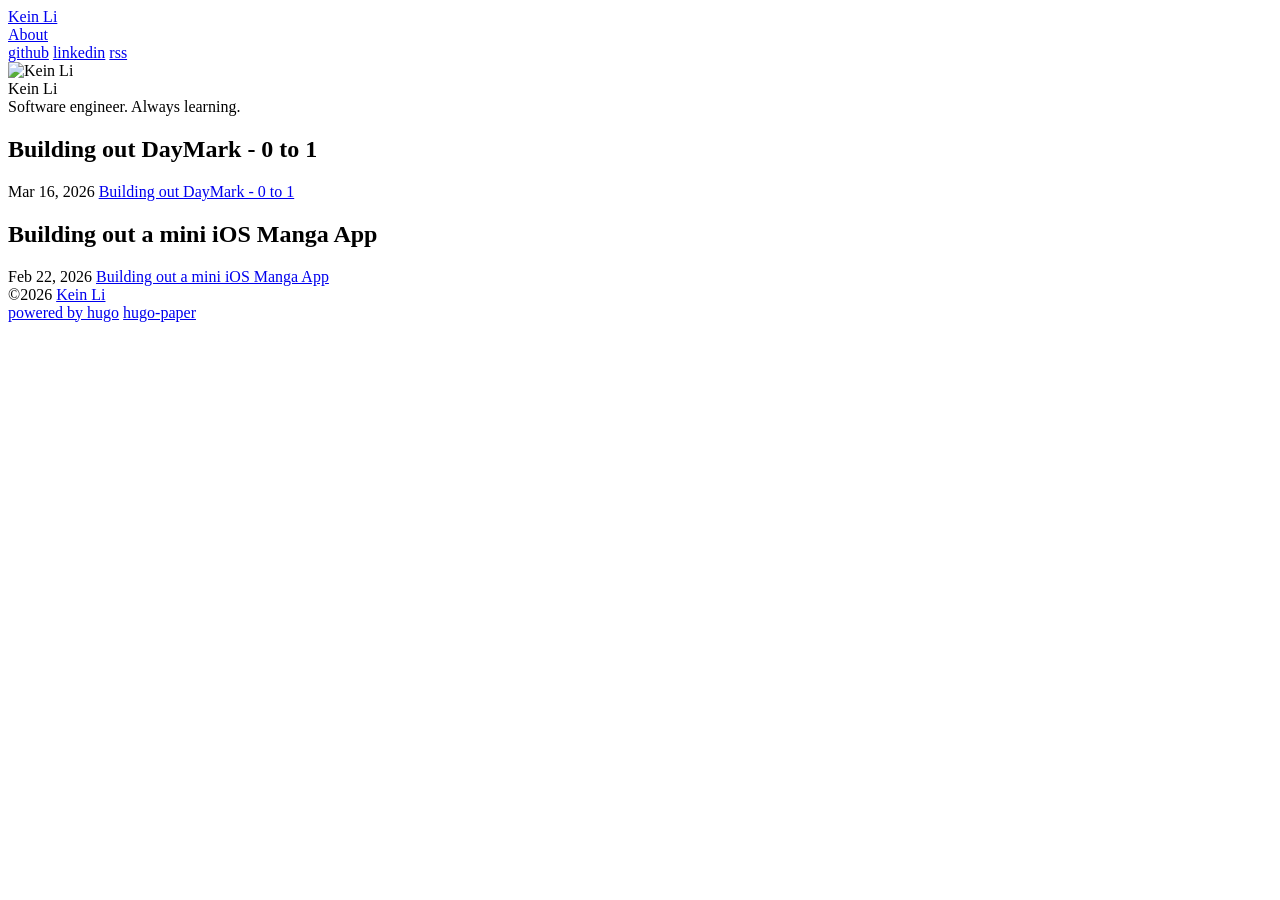
==== public/index.html @ eba1d356 "feat: daymark images and post" ====
<!doctype html>







<html
  class="not-ready lg:text-base"
  style="--bg:#faf8f1"
  lang="en-us"
  dir="ltr"
><head><script src="/livereload.js?mindelay=10&amp;v=2&amp;port=1313&amp;path=livereload" data-no-instant defer></script>
  <meta charset="utf-8" />
  <meta http-equiv="X-UA-Compatible" content="IE=edge" />
  <meta name="viewport" content="width=device-width, initial-scale=1, shrink-to-fit=no" />

  
  <title>Kein Li</title>

  
  <meta name="theme-color" />

  
  <meta name="description" content="A personal blog" />
  <meta name="author" content="Kein Li" /><link rel="preload stylesheet" as="style" href="http://localhost:1313/main.min.e86ae67e01e2d2055106abf72be7357c950191060e5f159f24e2790fd8237e8c.css" integrity="sha256-6GrmfgHi0gVRBqv3K&#43;c1fJUBkQYOXxWfJOJ5D9gjfow=" />

  
  <link rel="preload" as="image" href="http://localhost:1313/theme.svg" />

  <link rel="preload" as="image" href="https://github.com/kein-1.png" />

  <link rel="preload" as="image" href="http://localhost:1313/github.svg" /><link rel="preload" as="image" href="http://localhost:1313/linkedin.svg" /><link rel="preload" as="image" href="http://localhost:1313/rss.svg" />

  <link
  rel="stylesheet"
  href="https://cdn.jsdelivr.net/npm/katex@0.16.7/dist/katex.min.css"
  integrity="sha384-3UiQGuEI4TTMaFmGIZumfRPtfKQ3trwQE2JgosJxCnGmQpL/lJdjpcHkaaFwHlcI"
  crossorigin="anonymous"
/>
<script
  defer
  src="https://cdn.jsdelivr.net/npm/katex@0.16.7/dist/katex.min.js"
  integrity="sha384-G0zcxDFp5LWZtDuRMnBkk3EphCK1lhEf4UEyEM693ka574TZGwo4IWwS6QLzM/2t"
  crossorigin="anonymous"
></script>
<script
  defer
  src="https://cdn.jsdelivr.net/npm/katex@0.16.7/dist/contrib/auto-render.min.js"
  integrity="sha384-+VBxd3r6XgURycqtZ117nYw44OOcIax56Z4dCRWbxyPt0Koah1uHoK0o4+/RRE05"
  crossorigin="anonymous"
></script><script>
  document.addEventListener('DOMContentLoaded', () =>
    renderMathInElement(document.body, {
      
      
      delimiters: [
        { left: '$$', right: '$$', display: true },
        { left: '$', right: '$', display: false },
      ],
      
      throwOnError: false,
    }),
  );
</script>


  
  <link rel="icon" href="http://localhost:1313/favicon.ico" />
  <link rel="apple-touch-icon" href="http://localhost:1313/apple-touch-icon.png" />



  <meta name="generator" content="Hugo 0.157.0">
</head><body
    class="bg-(--bg) text-black antialiased duration-200 ease-out [-webkit-tap-highlight-color:transparent] dark:text-white"
  ><header
  class="mx-auto flex h-[4.5rem] max-w-(--w) px-8 whitespace-nowrap lg:justify-center"
>
  <div class="relative z-50 flex items-center ltr:mr-auto rtl:ml-auto">
    <a
      class="-translate-y-[1px] text-2xl font-medium"
      href="http://localhost:1313/"
      >Kein Li</a
    >
    <div
      class="btn-dark text-[0px] ltr:ml-4 rtl:mr-4 h-6 w-6 shrink-0 cursor-pointer [background:url(./theme.svg)_left_center/cover_no-repeat] dark:invert dark:[background-position:right]"
      role="button"
      aria-label="Dark"
    ></div>
  </div>

  <div
    class="btn-menu relative z-50 flex h-[4.5rem] w-[5rem] shrink-0 cursor-pointer flex-col items-center justify-center gap-2.5 lg:hidden ltr:-mr-8 rtl:-ml-8"
    role="button"
    aria-label="Menu"
  ></div>

  <script>
    
    const htmlClass = document.documentElement.classList;
    setTimeout(() => {
      htmlClass.remove('not-ready');
    }, 10);

    
    const btnMenu = document.querySelector('.btn-menu');
    btnMenu.addEventListener('click', () => {
      htmlClass.toggle('open');
    });

    
    const metaTheme = document.querySelector('meta[name="theme-color"]');
    const lightBg = '#faf8f1'.replace(/"/g, '');
    const setDark = (isDark) => {
      metaTheme.setAttribute('content', isDark ? "rgb(0 0 0 / 85%)" : lightBg);
      htmlClass[isDark ? 'add' : 'remove']('dark');
      localStorage.setItem('dark', isDark);
    };

    
    const darkScheme = window.matchMedia('(prefers-color-scheme: dark)');
    if (htmlClass.contains('dark')) {
      setDark(true);
    } else {
      const darkVal = localStorage.getItem('dark');
      setDark(darkVal ? darkVal === 'true' : darkScheme.matches);
    }

    
    darkScheme.addEventListener('change', (event) => {
      setDark(event.matches);
    });

    
    const btnDark = document.querySelector('.btn-dark');
    btnDark.addEventListener('click', () => {
      setDark(localStorage.getItem('dark') !== 'true');
    });
  </script>

  <div
    class="nav-wrapper fixed inset-x-0 top-full z-40 flex h-full flex-col justify-center bg-(--bg) pb-16 duration-200 select-none lg:static lg:h-auto lg:flex-row lg:bg-transparent! lg:pb-0 lg:transition-none"
  ><nav
      class="lg:ml-12 lg:flex lg:flex-row lg:items-center lg:space-x-10 rtl:space-x-reverse"
    ><a
        class="block text-center text-xl leading-[5rem] lg:text-base lg:font-normal"
        href="/about/"
        >About</a
      ></nav><nav
      class="mt-12 flex justify-center space-x-10 lg:mt-0 lg:items-center ltr:lg:ml-14 rtl:space-x-reverse rtl:lg:mr-14 dark:invert"
    >
      <a
        class="h-7 w-7 text-[0px] [background:var(--url)_center_center/cover_no-repeat] lg:h-6 lg:w-6"
        style="--url: url(./github.svg)"
        href="https://github.com/kein-1"
        target="_blank"
        rel="me"
      >github</a>
      <a
        class="h-7 w-7 text-[0px] [background:var(--url)_center_center/cover_no-repeat] lg:h-6 lg:w-6"
        style="--url: url(./linkedin.svg)"
        href="https://linkedin.com/in/keinli"
        target="_blank"
        rel="me"
      >linkedin</a>
      <a
        class="h-7 w-7 text-[0px] [background:var(--url)_center_center/cover_no-repeat] lg:h-6 lg:w-6"
        style="--url: url(./rss.svg)"
        href="http://localhost:1313/index.xml"
        target="_blank"
        rel="alternate"
      >rss</a>
    </nav>
  </div>
</header>
<main
      class="prose prose-neutral dark:prose-invert relative mx-auto min-h-[calc(100vh-9rem)] max-w-(--w) px-8 pt-14 pb-16"
    >

<div class="-mt-2 mb-12 flex items-center"><div
    class="h-24 w-24 shrink-0 rounded-full border-[0.5px] border-black/10 bg-white/50  ltr:mr-5 ltr:-ml-1 rtl:-mr-1 rtl:ml-5 dark:bg-white/90!">
    <img class="not-prose my-0 h-full w-full rounded-full bg-black/5! hover:animate-spin dark:bg-black/80!"
      src="https://github.com/kein-1.png" alt="Kein Li" />
  </div><div>
    <div class="mt-3 mb-1 text-2xl font-medium text-black dark:text-white">Kein Li</div>
    <div class="break-words">Software engineer. Always learning.</div>
  </div></div><section class="relative my-10 first-of-type:mt-0 last-of-type:mb-0"><h2 class="my-0!">Building out DayMark - 0 to 1</h2>
  <time class="text-xs antialiased opacity-60">Mar 16, 2026</time>
  <a class="absolute inset-0 text-[0px]" href="http://localhost:1313/posts/daymark-app/">Building out DayMark - 0 to 1</a>
</section>

<section class="relative my-10 first-of-type:mt-0 last-of-type:mb-0"><h2 class="my-0!">Building out a mini iOS Manga App</h2>
  <time class="text-xs antialiased opacity-60">Feb 22, 2026</time>
  <a class="absolute inset-0 text-[0px]" href="http://localhost:1313/posts/manga-app/">Building out a mini iOS Manga App</a>
</section></main><footer
  class="mx-auto flex h-[4.5rem] max-w-(--w) items-center px-8 text-xs tracking-wider uppercase opacity-60"
>
  <div class="mr-auto">&copy;2026
    <a class="link" href="http://localhost:1313/">Kein Li</a></div>
  <a class="link mx-6" href="https://gohugo.io/" rel="noopener" target="_blank"
    >powered by hugo️️</a
  >️
  <a
    class="link"
    href="https://github.com/nanxiaobei/hugo-paper"
    rel="noopener"
    target="_blank"
    >hugo-paper</a
  >
</footer>
</body>
</html>
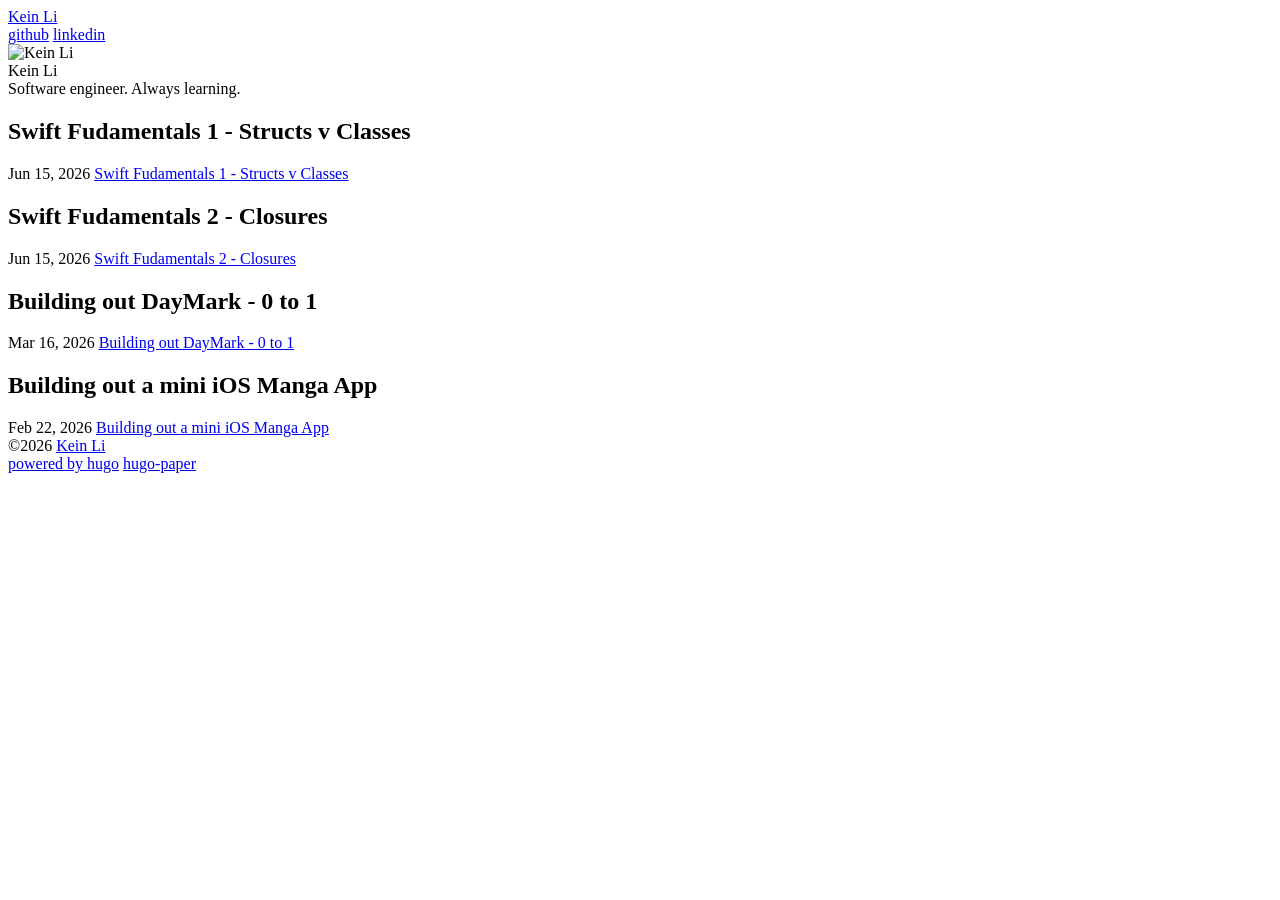
==== commit 79deec2c: "update to site" ====
--- a/public/index.html
+++ b/public/index.html
@@ -31,7 +31,7 @@
 
   <link rel="preload" as="image" href="https://github.com/kein-1.png" />
 
-  <link rel="preload" as="image" href="http://localhost:1313/github.svg" /><link rel="preload" as="image" href="http://localhost:1313/linkedin.svg" /><link rel="preload" as="image" href="http://localhost:1313/rss.svg" />
+  <link rel="preload" as="image" href="http://localhost:1313/github.svg" /><link rel="preload" as="image" href="http://localhost:1313/linkedin.svg" />
 
   <link
   rel="stylesheet"
@@ -143,12 +143,6 @@
   <div
     class="nav-wrapper fixed inset-x-0 top-full z-40 flex h-full flex-col justify-center bg-(--bg) pb-16 duration-200 select-none lg:static lg:h-auto lg:flex-row lg:bg-transparent! lg:pb-0 lg:transition-none"
   ><nav
-      class="lg:ml-12 lg:flex lg:flex-row lg:items-center lg:space-x-10 rtl:space-x-reverse"
-    ><a
-        class="block text-center text-xl leading-[5rem] lg:text-base lg:font-normal"
-        href="/about/"
-        >About</a
-      ></nav><nav
       class="mt-12 flex justify-center space-x-10 lg:mt-0 lg:items-center ltr:lg:ml-14 rtl:space-x-reverse rtl:lg:mr-14 dark:invert"
     >
       <a
@@ -165,13 +159,6 @@
         target="_blank"
         rel="me"
       >linkedin</a>
-      <a
-        class="h-7 w-7 text-[0px] [background:var(--url)_center_center/cover_no-repeat] lg:h-6 lg:w-6"
-        style="--url: url(./rss.svg)"
-        href="http://localhost:1313/index.xml"
-        target="_blank"
-        rel="alternate"
-      >rss</a>
     </nav>
   </div>
 </header>
@@ -186,7 +173,17 @@
   </div><div>
     <div class="mt-3 mb-1 text-2xl font-medium text-black dark:text-white">Kein Li</div>
     <div class="break-words">Software engineer. Always learning.</div>
-  </div></div><section class="relative my-10 first-of-type:mt-0 last-of-type:mb-0"><h2 class="my-0!">Building out DayMark - 0 to 1</h2>
+  </div></div><section class="relative my-10 first-of-type:mt-0 last-of-type:mb-0"><h2 class="my-0!">Swift Fudamentals 1 - Structs v Classes</h2>
+  <time class="text-xs antialiased opacity-60">Jun 15, 2026</time>
+  <a class="absolute inset-0 text-[0px]" href="http://localhost:1313/posts/structs-v-class/">Swift Fudamentals 1 - Structs v Classes</a>
+</section>
+
+<section class="relative my-10 first-of-type:mt-0 last-of-type:mb-0"><h2 class="my-0!">Swift Fudamentals 2 - Closures</h2>
+  <time class="text-xs antialiased opacity-60">Jun 15, 2026</time>
+  <a class="absolute inset-0 text-[0px]" href="http://localhost:1313/posts/closures/">Swift Fudamentals 2 - Closures</a>
+</section>
+
+<section class="relative my-10 first-of-type:mt-0 last-of-type:mb-0"><h2 class="my-0!">Building out DayMark - 0 to 1</h2>
   <time class="text-xs antialiased opacity-60">Mar 16, 2026</time>
   <a class="absolute inset-0 text-[0px]" href="http://localhost:1313/posts/daymark-app/">Building out DayMark - 0 to 1</a>
 </section>
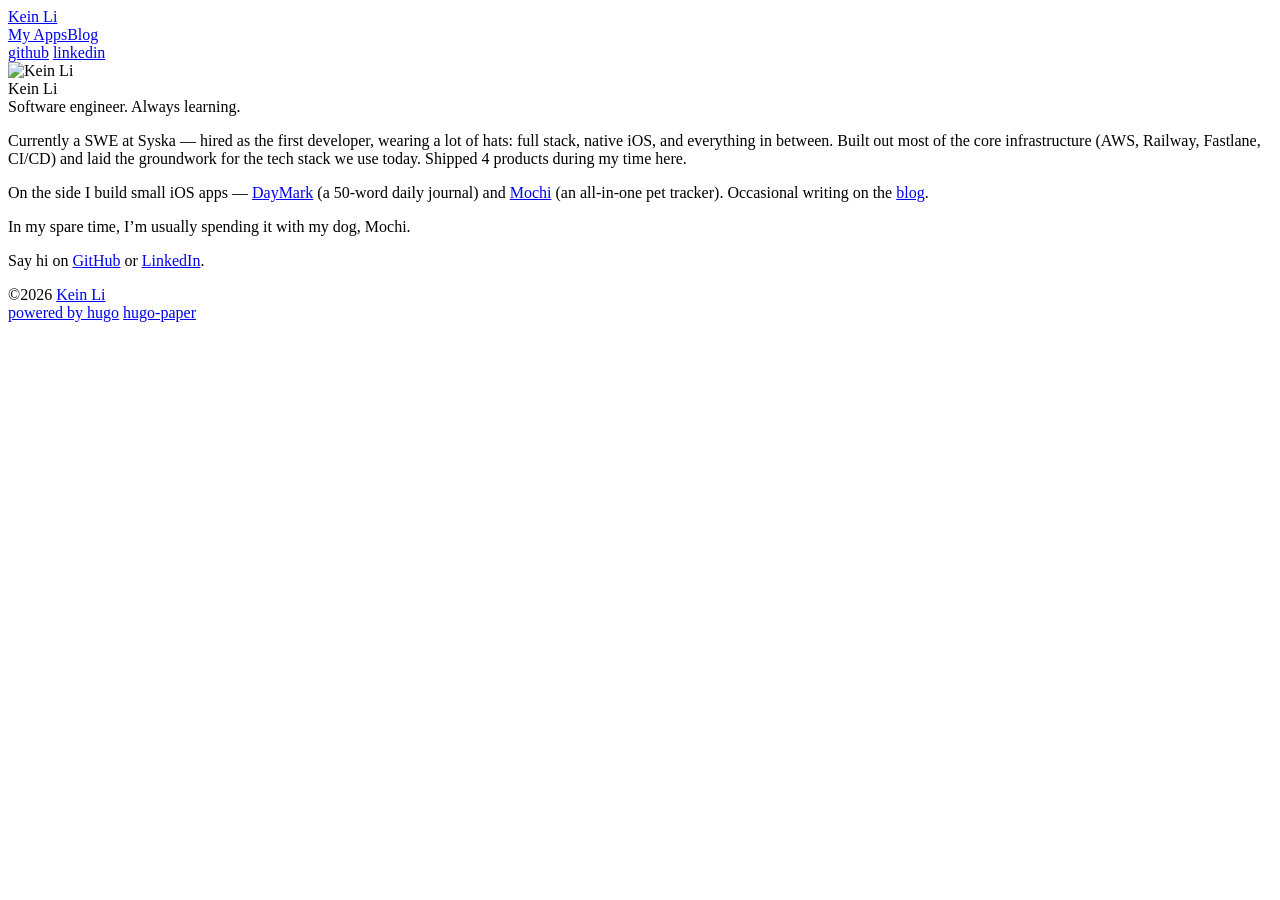
==== commit f80165ee: "fix: site" ====
--- a/public/index.html
+++ b/public/index.html
@@ -143,7 +143,18 @@
   <div
     class="nav-wrapper fixed inset-x-0 top-full z-40 flex h-full flex-col justify-center bg-(--bg) pb-16 duration-200 select-none lg:static lg:h-auto lg:flex-row lg:bg-transparent! lg:pb-0 lg:transition-none"
   ><nav
-      class="mt-12 flex justify-center space-x-10 lg:mt-0 lg:items-center ltr:lg:ml-14 rtl:space-x-reverse rtl:lg:mr-14 dark:invert"
+      class="lg:ml-12 lg:flex lg:flex-row lg:items-center lg:space-x-10 rtl:space-x-reverse"
+    ><a
+        class="block text-center text-xl leading-[5rem] lg:text-base lg:font-normal"
+        href="/apps/"
+        >My Apps</a
+      ><a
+        class="block text-center text-xl leading-[5rem] lg:text-base lg:font-normal"
+        href="/posts/"
+        >Blog</a
+      ></nav><nav
+      class="mt-12 flex justify-center lg:mt-0 lg:items-center ltr:lg:ml-14 rtl:lg:mr-14 dark:invert"
+      style="gap: 1.25rem"
     >
       <a
         class="h-7 w-7 text-[0px] [background:var(--url)_center_center/cover_no-repeat] lg:h-6 lg:w-6"
@@ -164,34 +175,18 @@
 </header>
 <main
       class="prose prose-neutral dark:prose-invert relative mx-auto min-h-[calc(100vh-9rem)] max-w-(--w) px-8 pt-14 pb-16"
-    >
-
-<div class="-mt-2 mb-12 flex items-center"><div
-    class="h-24 w-24 shrink-0 rounded-full border-[0.5px] border-black/10 bg-white/50  ltr:mr-5 ltr:-ml-1 rtl:-mr-1 rtl:ml-5 dark:bg-white/90!">
+    ><div class="-mt-2 mb-12 flex items-center"><div
+    class="h-24 w-24 shrink-0 rounded-full border-[0.5px] border-black/10 bg-white/50 ltr:mr-5 ltr:-ml-1 rtl:-mr-1 rtl:ml-5 dark:bg-white/90!">
     <img class="not-prose my-0 h-full w-full rounded-full bg-black/5! hover:animate-spin dark:bg-black/80!"
       src="https://github.com/kein-1.png" alt="Kein Li" />
   </div><div>
     <div class="mt-3 mb-1 text-2xl font-medium text-black dark:text-white">Kein Li</div>
     <div class="break-words">Software engineer. Always learning.</div>
-  </div></div><section class="relative my-10 first-of-type:mt-0 last-of-type:mb-0"><h2 class="my-0!">Swift Fudamentals 1 - Structs v Classes</h2>
-  <time class="text-xs antialiased opacity-60">Jun 15, 2026</time>
-  <a class="absolute inset-0 text-[0px]" href="http://localhost:1313/posts/structs-v-class/">Swift Fudamentals 1 - Structs v Classes</a>
-</section>
-
-<section class="relative my-10 first-of-type:mt-0 last-of-type:mb-0"><h2 class="my-0!">Swift Fudamentals 2 - Closures</h2>
-  <time class="text-xs antialiased opacity-60">Jun 15, 2026</time>
-  <a class="absolute inset-0 text-[0px]" href="http://localhost:1313/posts/closures/">Swift Fudamentals 2 - Closures</a>
-</section>
-
-<section class="relative my-10 first-of-type:mt-0 last-of-type:mb-0"><h2 class="my-0!">Building out DayMark - 0 to 1</h2>
-  <time class="text-xs antialiased opacity-60">Mar 16, 2026</time>
-  <a class="absolute inset-0 text-[0px]" href="http://localhost:1313/posts/daymark-app/">Building out DayMark - 0 to 1</a>
-</section>
-
-<section class="relative my-10 first-of-type:mt-0 last-of-type:mb-0"><h2 class="my-0!">Building out a mini iOS Manga App</h2>
-  <time class="text-xs antialiased opacity-60">Feb 22, 2026</time>
-  <a class="absolute inset-0 text-[0px]" href="http://localhost:1313/posts/manga-app/">Building out a mini iOS Manga App</a>
-</section></main><footer
+  </div></div><p>Currently a SWE at Syska — hired as the first developer, wearing a lot of hats: full stack, native iOS, and everything in between. Built out most of the core infrastructure (AWS, Railway, Fastlane, CI/CD) and laid the groundwork for the tech stack we use today. Shipped 4 products during my time here.</p>
+<p>On the side I build small iOS apps — <a href="/apps/">DayMark</a> (a 50-word daily journal) and <a href="/apps/">Mochi</a> (an all-in-one pet tracker). Occasional writing on the <a href="/posts/">blog</a>.</p>
+<p>In my spare time, I&rsquo;m usually spending it with my dog, Mochi.</p>
+<p>Say hi on <a href="https://github.com/kein-1">GitHub</a> or <a href="https://linkedin.com/in/keinli">LinkedIn</a>.</p>
+</main><footer
   class="mx-auto flex h-[4.5rem] max-w-(--w) items-center px-8 text-xs tracking-wider uppercase opacity-60"
 >
   <div class="mr-auto">&copy;2026
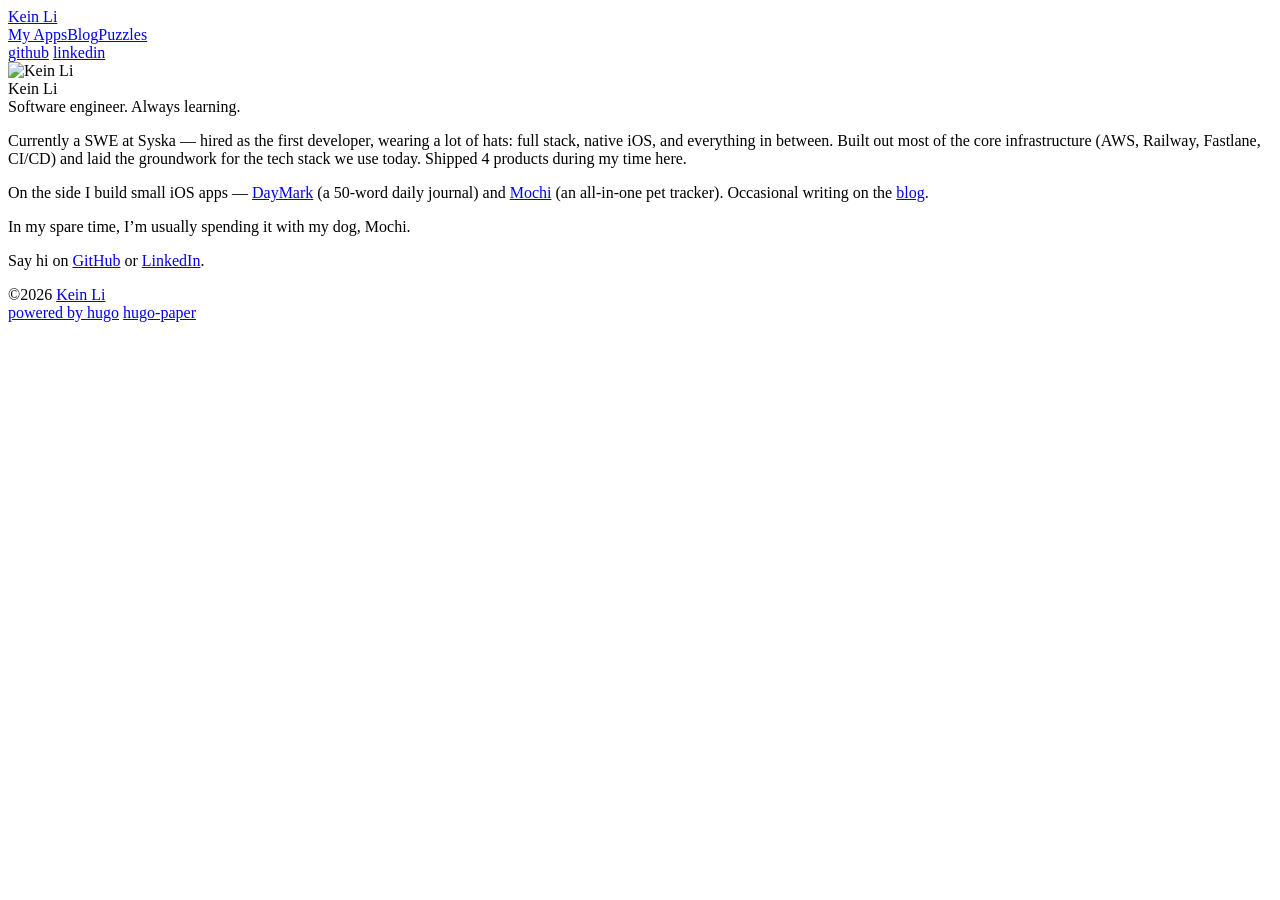
==== commit 0ad37d57: "feat: site updates" ====
--- a/public/index.html
+++ b/public/index.html
@@ -152,6 +152,10 @@
         class="block text-center text-xl leading-[5rem] lg:text-base lg:font-normal"
         href="/posts/"
         >Blog</a
+      ><a
+        class="block text-center text-xl leading-[5rem] lg:text-base lg:font-normal"
+        href="/puzzles/"
+        >Puzzles</a
       ></nav><nav
       class="mt-12 flex justify-center lg:mt-0 lg:items-center ltr:lg:ml-14 rtl:lg:mr-14 dark:invert"
       style="gap: 1.25rem"
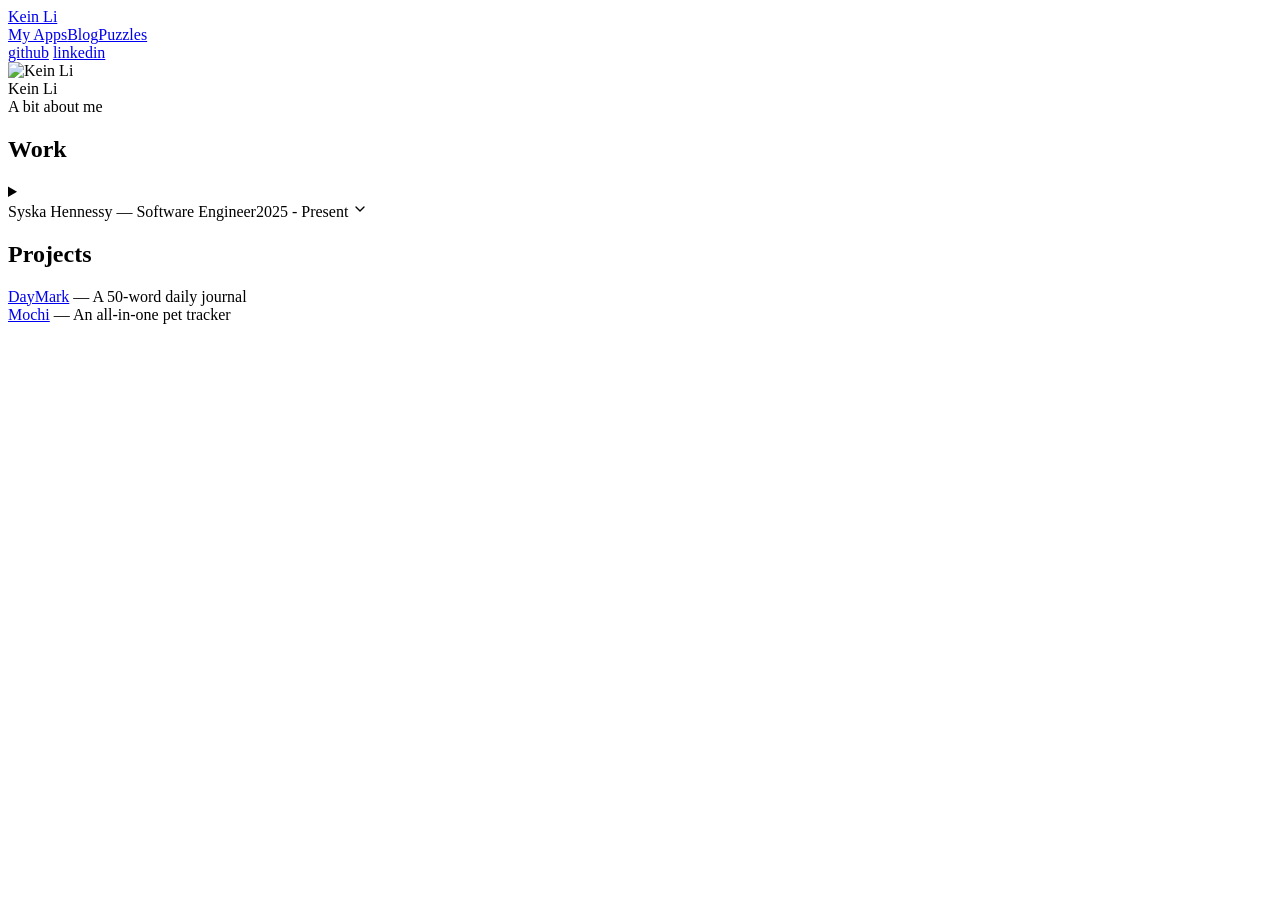
==== commit a597d636: "updates" ====
--- a/public/index.html
+++ b/public/index.html
@@ -24,7 +24,7 @@
 
   
   <meta name="description" content="A personal blog" />
-  <meta name="author" content="Kein Li" /><link rel="preload stylesheet" as="style" href="http://localhost:1313/main.min.e86ae67e01e2d2055106abf72be7357c950191060e5f159f24e2790fd8237e8c.css" integrity="sha256-6GrmfgHi0gVRBqv3K&#43;c1fJUBkQYOXxWfJOJ5D9gjfow=" />
+  <meta name="author" content="Kein Li" /><link rel="preload stylesheet" as="style" href="http://localhost:1313/main.min.cdc850e7ddc517fbb72c4021119a576e9e1572aef393ca097cadb4d4add11f33.css" integrity="sha256-zchQ593FF/u3LEAhEZpXbp4Vcq7zk8oJfK201K3RHzM=" />
 
   
   <link rel="preload" as="image" href="http://localhost:1313/theme.svg" />
@@ -185,26 +185,36 @@
       src="https://github.com/kein-1.png" alt="Kein Li" />
   </div><div>
     <div class="mt-3 mb-1 text-2xl font-medium text-black dark:text-white">Kein Li</div>
-    <div class="break-words">Software engineer. Always learning.</div>
-  </div></div><p>Currently a SWE at Syska — hired as the first developer, wearing a lot of hats: full stack, native iOS, and everything in between. Built out most of the core infrastructure (AWS, Railway, Fastlane, CI/CD) and laid the groundwork for the tech stack we use today. Shipped 4 products during my time here.</p>
-<p>On the side I build small iOS apps — <a href="/apps/">DayMark</a> (a 50-word daily journal) and <a href="/apps/">Mochi</a> (an all-in-one pet tracker). Occasional writing on the <a href="/posts/">blog</a>.</p>
-<p>In my spare time, I&rsquo;m usually spending it with my dog, Mochi.</p>
-<p>Say hi on <a href="https://github.com/kein-1">GitHub</a> or <a href="https://linkedin.com/in/keinli">LinkedIn</a>.</p>
-</main><footer
-  class="mx-auto flex h-[4.5rem] max-w-(--w) items-center px-8 text-xs tracking-wider uppercase opacity-60"
->
-  <div class="mr-auto">&copy;2026
-    <a class="link" href="http://localhost:1313/">Kein Li</a></div>
-  <a class="link mx-6" href="https://gohugo.io/" rel="noopener" target="_blank"
-    >powered by hugo️️</a
-  >️
-  <a
-    class="link"
-    href="https://github.com/nanxiaobei/hugo-paper"
-    rel="noopener"
-    target="_blank"
-    >hugo-paper</a
-  >
-</footer>
-</body>
+    <div class="break-words">A bit about me</div>
+  </div></div><section class="resume">
+  <h2 class="resume-heading">Work</h2><details class="resume-item">
+    <summary class="resume-summary">
+      <div class="resume-row">
+        <span class="resume-title">
+          <span class="resume-name">Syska Hennessy</span> <span class="resume-role">— Software Engineer</span><span class="resume-dates">2025 - Present</span></span>
+        <svg class="resume-chevron" width="16" height="16" viewBox="0 0 24 24" fill="none"
+          stroke="currentColor" stroke-width="2" stroke-linecap="round" stroke-linejoin="round"
+          aria-hidden="true"><polyline points="6 9 12 15 18 9"></polyline></svg>
+      </div>
+    </summary>
+    <div class="resume-body prose"><p>Joined as the first developer, a full stack dev. Now I handle
+all mobile development (iOS) while shipping backend features.</p>
+<ul>
+<li><strong>Digiduct</strong> (iOS) — a duct calculator app used by engineers. Owned
+it 0→1, everything related.</li>
+<li><strong>EliteCX</strong> (iOS) — an offline-first commissioning app that replaced a
+paid third-party tool, cutting contract costs.</li>
+<li><strong>RFIAnalyzer</strong> — an internal, webhook-based semantic search tool
+built with Vapor, saving the team hours of manual lookup.</li>
+</ul></div>
+  </details></section><section class="resume">
+  <h2 class="resume-heading">Projects</h2><div class="resume-item resume-item--static">
+    <div class="resume-row resume-row--static">
+      <span class="resume-title"><a class="resume-name link" href="/apps/">DayMark</a> <span class="resume-role">— A 50-word daily journal</span></span>
+    </div>
+  </div><div class="resume-item resume-item--static">
+    <div class="resume-row resume-row--static">
+      <span class="resume-title"><a class="resume-name link" href="/apps/">Mochi</a> <span class="resume-role">— An all-in-one pet tracker</span></span>
+    </div>
+  </div></section></main></body>
 </html>
